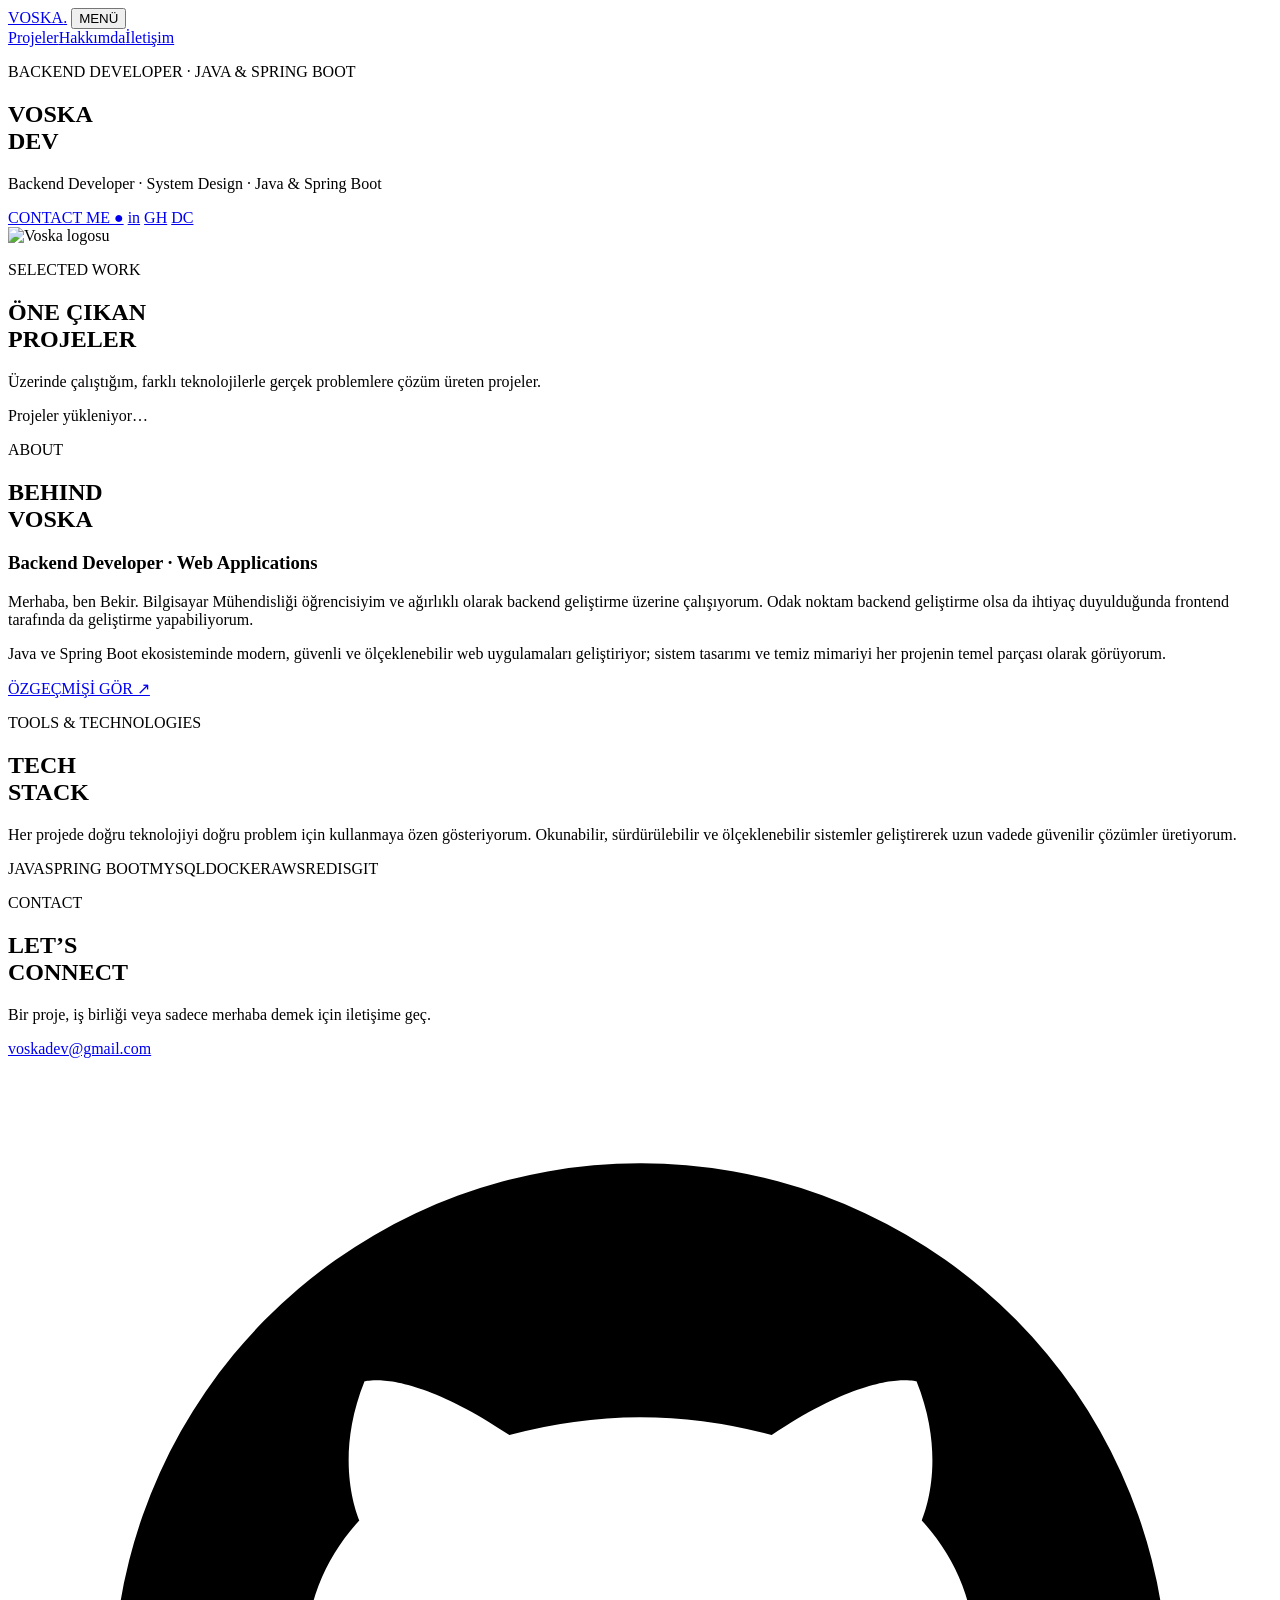
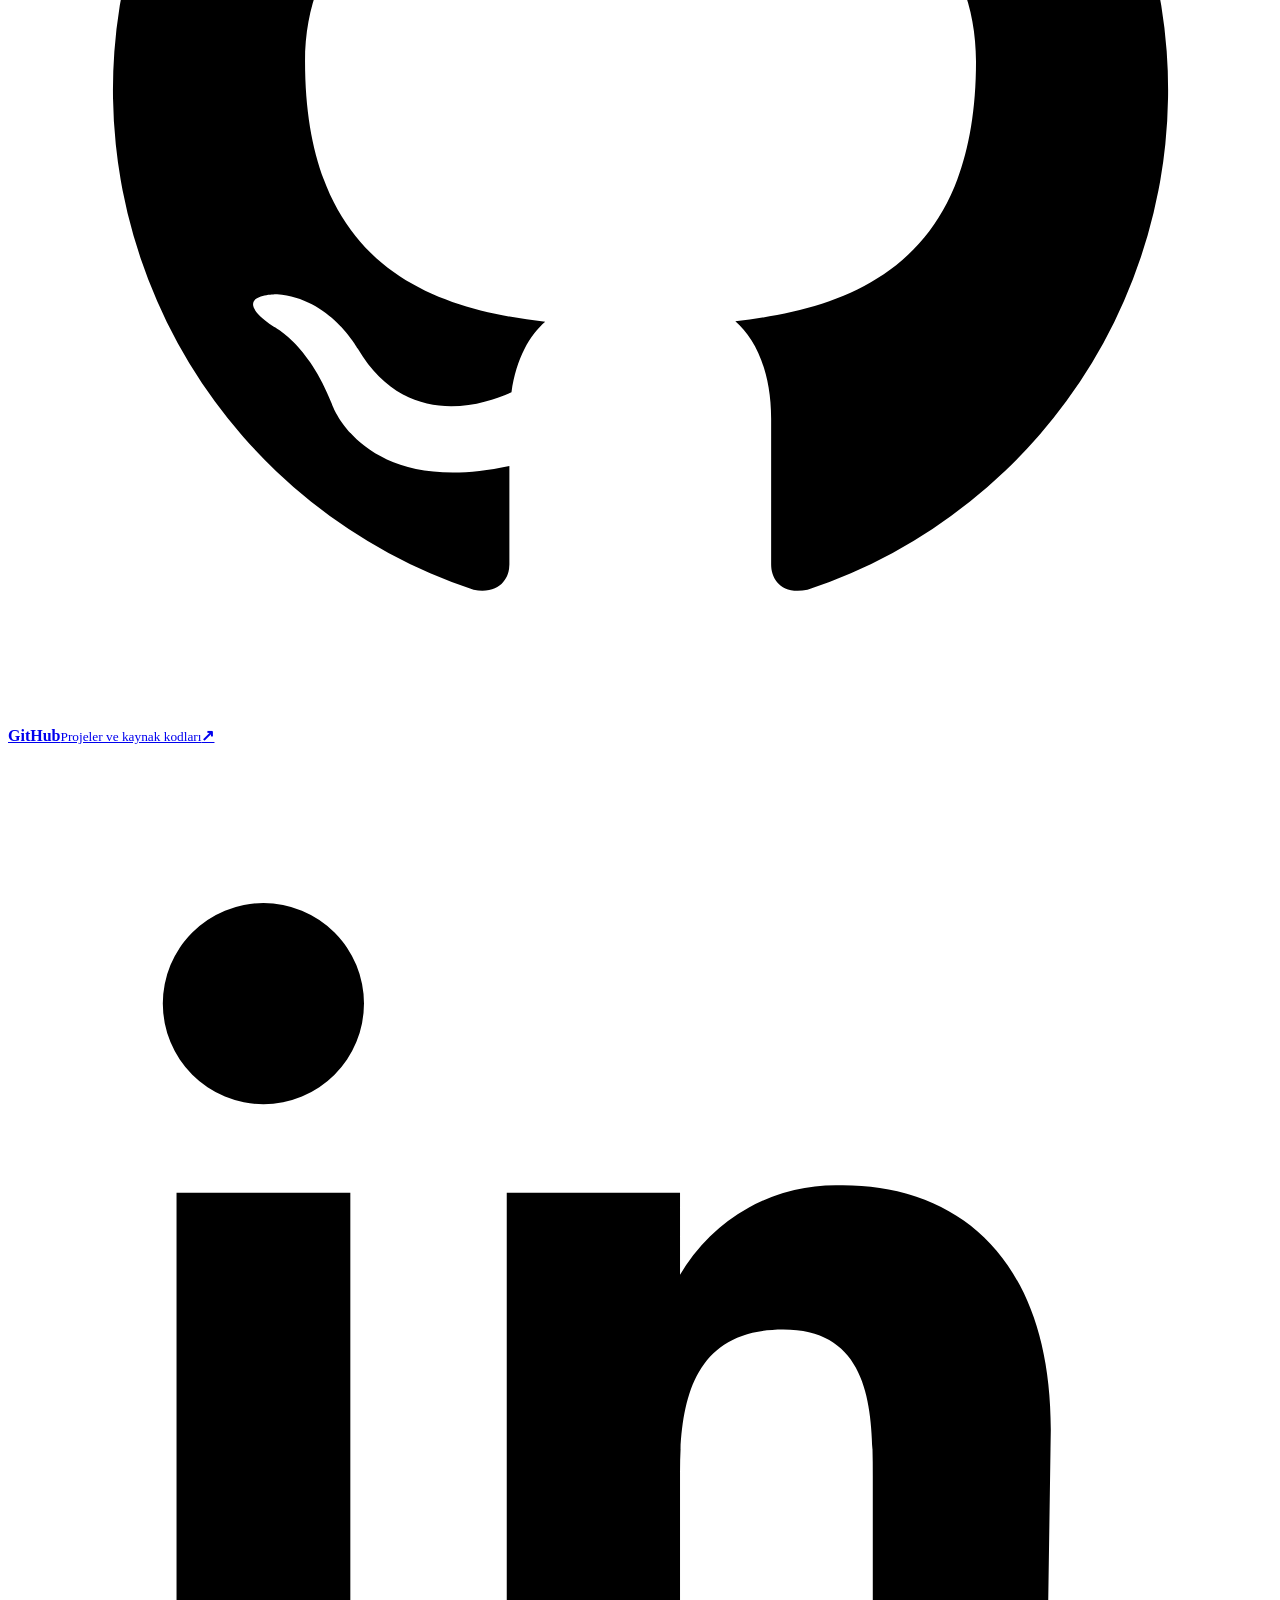
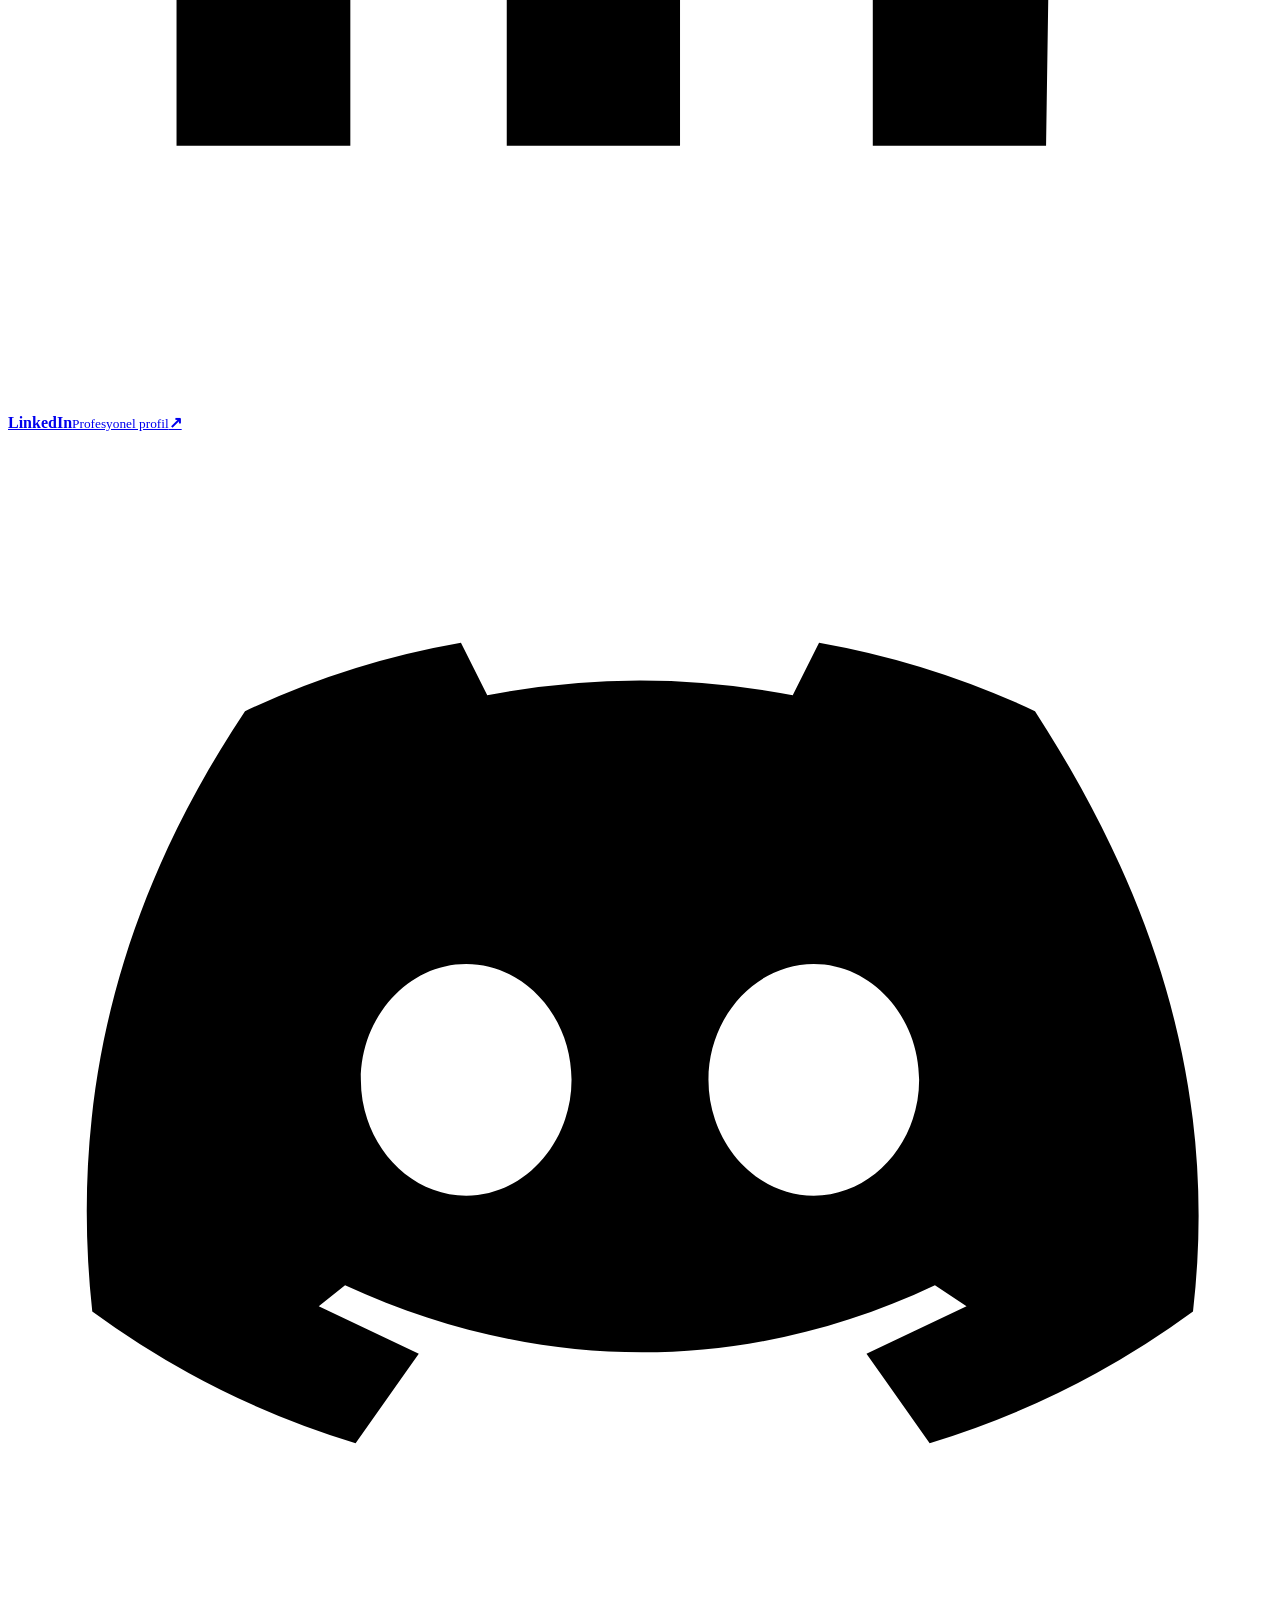
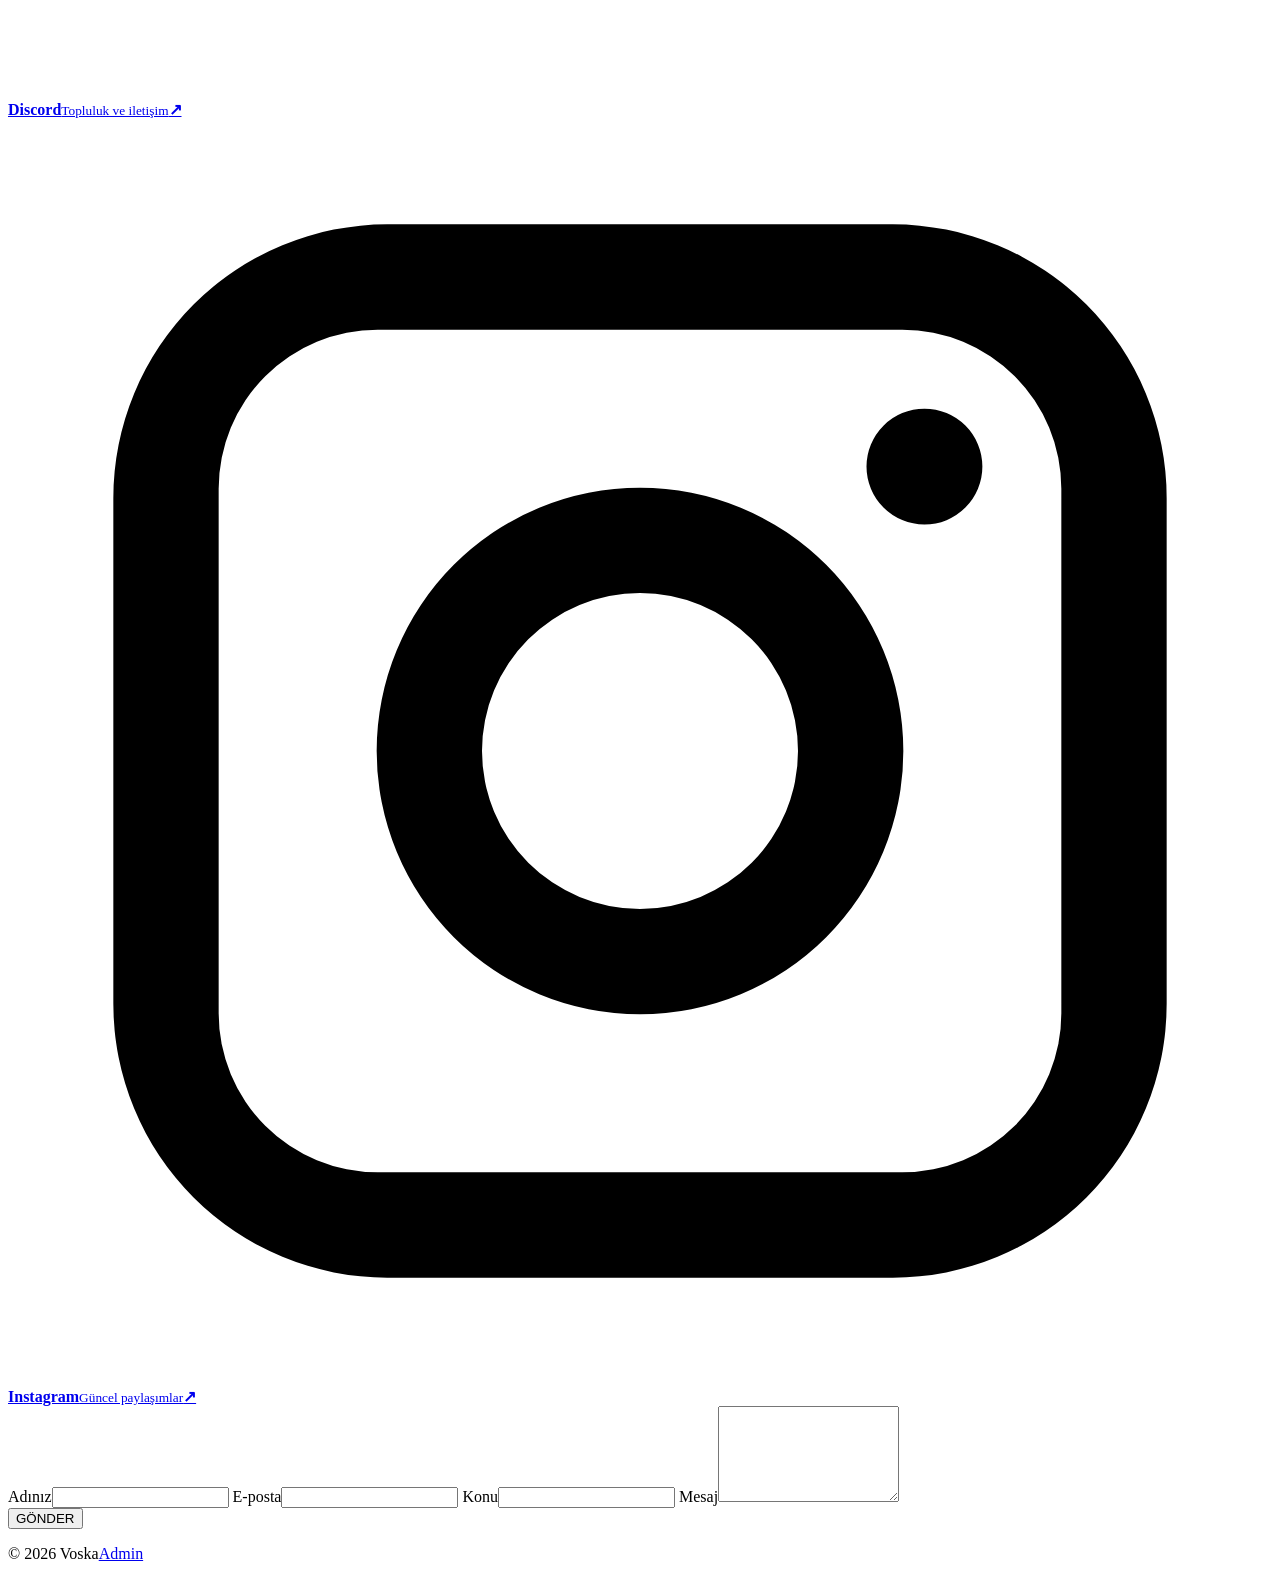
==== src/main/resources/static/index.html @ 18e945df "Initial website commit" ====
<!doctype html>
<html lang="tr">
<head>
  <meta charset="UTF-8">
  <meta name="viewport" content="width=device-width, initial-scale=1">
  <meta name="description" content="Voska — Backend Developer, Java ve Spring Boot projeleri">
  <title>Voska Dev</title>
  <link rel="stylesheet" href="/css/site.css">
  <script defer src="/js/site.js"></script>
</head>
<body>
  <header class="site-header">
    <a class="brand" href="#home" aria-label="Voska ana sayfa">VOSKA<span>.</span></a>
    <button class="menu-toggle" type="button" aria-expanded="false" aria-controls="main-nav">MENÜ</button>
    <nav id="main-nav" class="main-nav">
      <a href="#projects">Projeler</a><a href="#about">Hakkımda</a><a href="#contact">İletişim</a>
    </nav>
  </header>

  <main>
    <section id="home" class="hero section-shell">
      <div class="hero-copy">
        <p class="eyebrow">BACKEND DEVELOPER · JAVA & SPRING BOOT</p>
        <h1>VOSKA<br><span>DEV</span></h1>
        <p class="hero-subtitle">Backend Developer · System Design · Java & Spring Boot</p>
        <div class="hero-actions">
          <a class="button button-gold" href="#contact">CONTACT ME <span>●</span></a>
          <a class="icon-link" data-social="linkedinUrl" href="#" target="_blank" rel="noreferrer" aria-label="LinkedIn">in</a>
          <a class="icon-link" data-social="githubUrl" href="#" target="_blank" rel="noreferrer" aria-label="GitHub">GH</a>
          <a class="icon-link" data-social="discordUrl" href="#" target="_blank" rel="noreferrer" aria-label="Discord">DC</a>
        </div>
      </div>
      <div class="hero-mark"><img src="/images/voska-logo.png" alt="Voska logosu"></div>
    </section>

    <section id="projects" class="projects section-shell section-border">
      <div class="section-intro"><p class="eyebrow">SELECTED WORK</p><h2>ÖNE ÇIKAN<br>PROJELER</h2><p>Üzerinde çalıştığım, farklı teknolojilerle gerçek problemlere çözüm üreten projeler.</p></div>
      <div id="project-list" class="project-list"><p class="loading">Projeler yükleniyor…</p></div>
    </section>

    <section id="about" class="about section-shell section-border">
      <div><p class="eyebrow">ABOUT</p><h2>BEHIND<br>VOSKA</h2></div>
      <div class="about-copy">
        <h3>Backend Developer · Web Applications</h3>
        <p>Merhaba, ben Bekir. Bilgisayar Mühendisliği öğrencisiyim ve ağırlıklı olarak backend geliştirme üzerine çalışıyorum. Odak noktam backend geliştirme olsa da ihtiyaç duyulduğunda frontend tarafında da geliştirme yapabiliyorum.</p>
        <p>Java ve Spring Boot ekosisteminde modern, güvenli ve ölçeklenebilir web uygulamaları geliştiriyor; sistem tasarımı ve temiz mimariyi her projenin temel parçası olarak görüyorum.</p>
        <a class="text-link" data-social="resumeUrl" href="#" target="_blank" rel="noreferrer">ÖZGEÇMİŞİ GÖR ↗</a>
      </div>
    </section>

    <section id="tech-stack" class="tech-stack-section section-shell section-border">
      <div><p class="eyebrow">TOOLS & TECHNOLOGIES</p><h2>TECH<br>STACK</h2></div>
      <div class="tech-stack-copy">
        <p>Her projede doğru teknolojiyi doğru problem için kullanmaya özen gösteriyorum. Okunabilir, sürdürülebilir ve ölçeklenebilir sistemler geliştirerek uzun vadede güvenilir çözümler üretiyorum.</p>
        <div class="tech-list"><span>JAVA</span><span>SPRING BOOT</span><span>MYSQL</span><span>DOCKER</span><span>AWS</span><span>REDIS</span><span>GIT</span></div>
      </div>
    </section>

    <section id="contact" class="contact section-shell section-border">
      <div class="contact-copy">
        <p class="eyebrow">CONTACT</p><h2>LET’S<br>CONNECT</h2>
        <p>Bir proje, iş birliği veya sadece merhaba demek için iletişime geç.</p>
        <a id="contact-email" class="email-link" href="mailto:voskadev@gmail.com">voskadev@gmail.com</a>
        <div class="social-links-vertical">
          <a data-social="githubUrl" href="#" target="_blank" rel="noreferrer"><span class="social-icon"><svg viewBox="0 0 24 24" aria-hidden="true"><path d="M12 2a10 10 0 0 0-3.16 19.49c.5.09.68-.22.68-.48v-1.87c-2.78.6-3.37-1.18-3.37-1.18-.45-1.16-1.11-1.47-1.11-1.47-.91-.62.07-.61.07-.61 1 .07 1.53 1.03 1.53 1.03.9 1.53 2.35 1.09 2.92.83.09-.65.35-1.09.64-1.34-2.22-.25-4.56-1.11-4.56-4.94 0-1.09.39-1.98 1.03-2.68-.1-.25-.45-1.27.1-2.64 0 0 .84-.27 2.75 1.02A9.55 9.55 0 0 1 12 6.82a9.5 9.5 0 0 1 2.5.34c1.91-1.29 2.75-1.02 2.75-1.02.55 1.37.2 2.39.1 2.64.64.7 1.03 1.59 1.03 2.68 0 3.84-2.34 4.68-4.57 4.93.36.31.68.92.68 1.85v2.77c0 .27.18.58.69.48A10 10 0 0 0 12 2Z"/></svg></span><span><strong>GitHub</strong><small>Projeler ve kaynak kodları</small></span><b>↗</b></a>
          <a data-social="linkedinUrl" href="#" target="_blank" rel="noreferrer"><span class="social-icon"><svg viewBox="0 0 24 24" aria-hidden="true"><path d="M6.5 8.5H3.2V19h3.3V8.5ZM4.85 3A1.91 1.91 0 1 0 4.85 6.82 1.91 1.91 0 0 0 4.85 3ZM19.8 13c0-3.17-1.69-4.64-3.95-4.64a3.42 3.42 0 0 0-3.09 1.7V8.5H9.47V19h3.29v-5.2c0-1.37.26-2.7 1.96-2.7 1.68 0 1.7 1.57 1.7 2.79V19h3.29L19.8 13Z"/></svg></span><span><strong>LinkedIn</strong><small>Profesyonel profil</small></span><b>↗</b></a>
          <a data-social="discordUrl" href="#" target="_blank" rel="noreferrer"><span class="social-icon"><svg viewBox="0 0 24 24" aria-hidden="true"><path d="M19.5 5.3A16.3 16.3 0 0 0 15.4 4l-.5 1a15.2 15.2 0 0 0-5.8 0l-.5-1a16 16 0 0 0-4.1 1.3C1.9 9.2 1.2 13 1.6 16.7a16.6 16.6 0 0 0 5 2.5l1.2-1.7-1.9-.9.5-.4c3.7 1.7 7.6 1.7 11.2 0l.6.4-1.9.9 1.2 1.7a16.6 16.6 0 0 0 5-2.5c.5-4.3-.8-8-3-11.4ZM8.7 14.5c-1.1 0-2-1-2-2.2s.9-2.2 2-2.2 2 1 2 2.2-.9 2.2-2 2.2Zm6.6 0c-1.1 0-2-1-2-2.2s.9-2.2 2-2.2 2 1 2 2.2-.9 2.2-2 2.2Z"/></svg></span><span><strong>Discord</strong><small>Topluluk ve iletişim</small></span><b>↗</b></a>
          <a data-social="instagramUrl" href="#" target="_blank" rel="noreferrer"><span class="social-icon"><svg viewBox="0 0 24 24" aria-hidden="true"><path d="M7.2 2h9.6A5.2 5.2 0 0 1 22 7.2v9.6a5.2 5.2 0 0 1-5.2 5.2H7.2A5.2 5.2 0 0 1 2 16.8V7.2A5.2 5.2 0 0 1 7.2 2Zm-.18 2A3.02 3.02 0 0 0 4 7.02v9.96A3.02 3.02 0 0 0 7.02 20h9.96A3.02 3.02 0 0 0 20 16.98V7.02A3.02 3.02 0 0 0 16.98 4H7.02ZM17.4 5.5a1.1 1.1 0 1 1 0 2.2 1.1 1.1 0 0 1 0-2.2ZM12 7a5 5 0 1 1 0 10 5 5 0 0 1 0-10Zm0 2a3 3 0 1 0 0 6 3 3 0 0 0 0-6Z"/></svg></span><span><strong>Instagram</strong><small>Güncel paylaşımlar</small></span><b>↗</b></a>
        </div>
      </div>
      <form id="contact-form" class="contact-form">
        <label>Adınız<input name="name" required maxlength="100"></label>
        <label>E-posta<input name="email" type="email" required maxlength="254"></label>
        <label>Konu<input name="subject" required maxlength="150"></label>
        <label>Mesaj<textarea name="message" required maxlength="5000" rows="6"></textarea></label>
        <div class="form-footer"><button class="button button-gold" type="submit">GÖNDER</button><p id="form-status" role="status"></p></div>
      </form>
    </section>
  </main>
  <footer><span>© 2026 Voska</span><a href="/admin/login.html">Admin</a></footer>
</body>
</html>
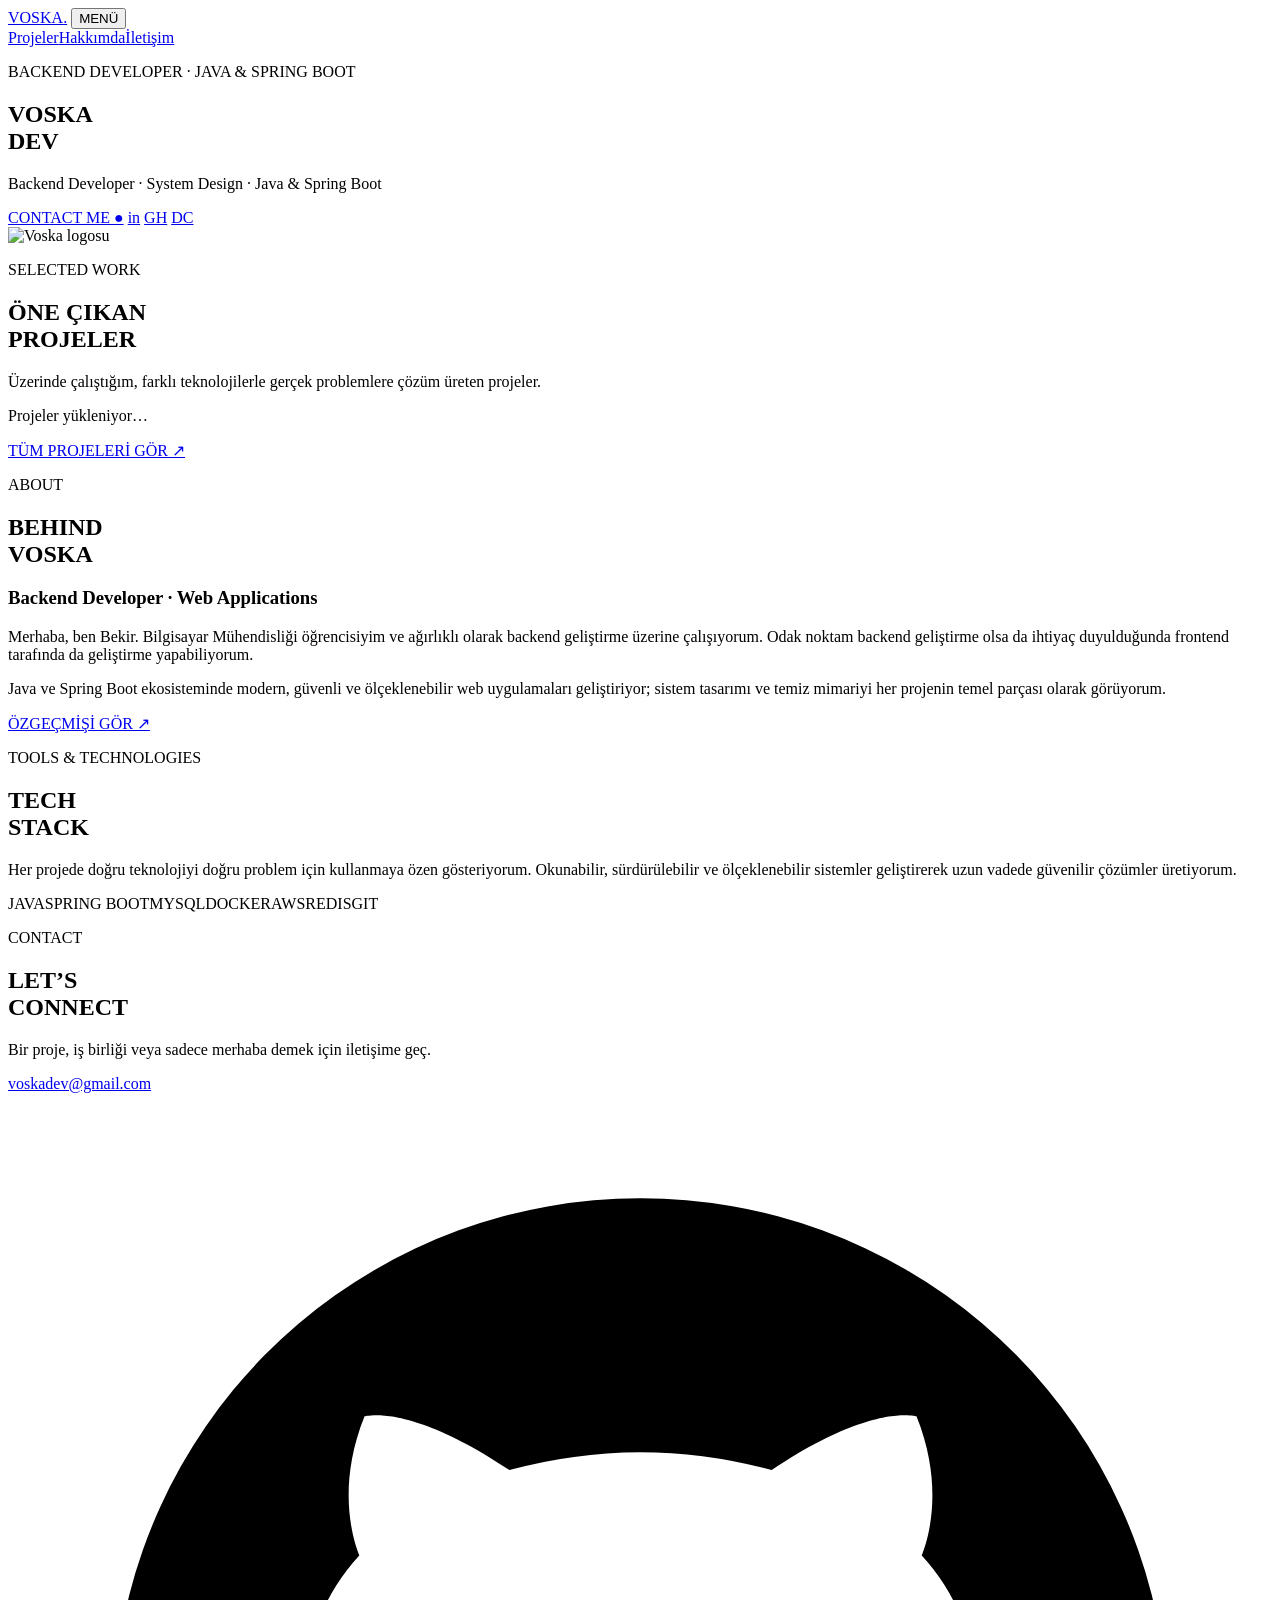
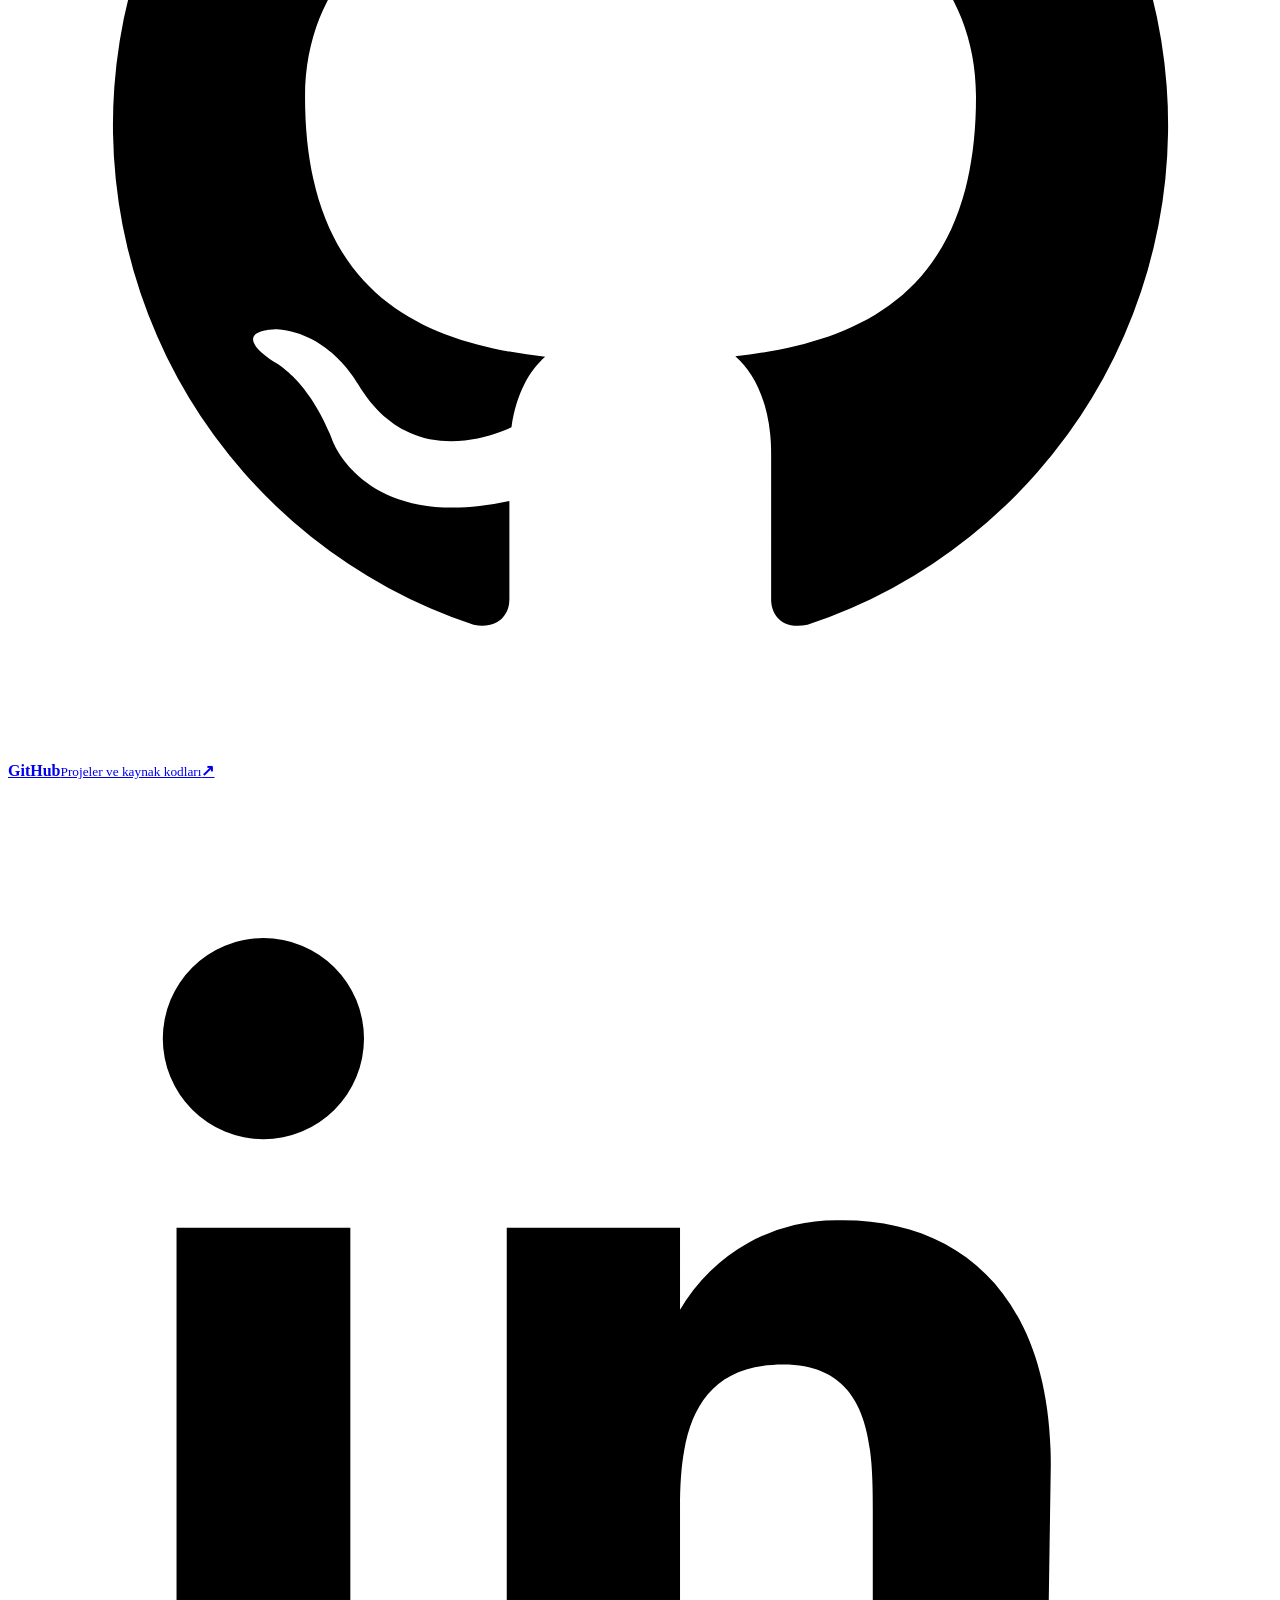
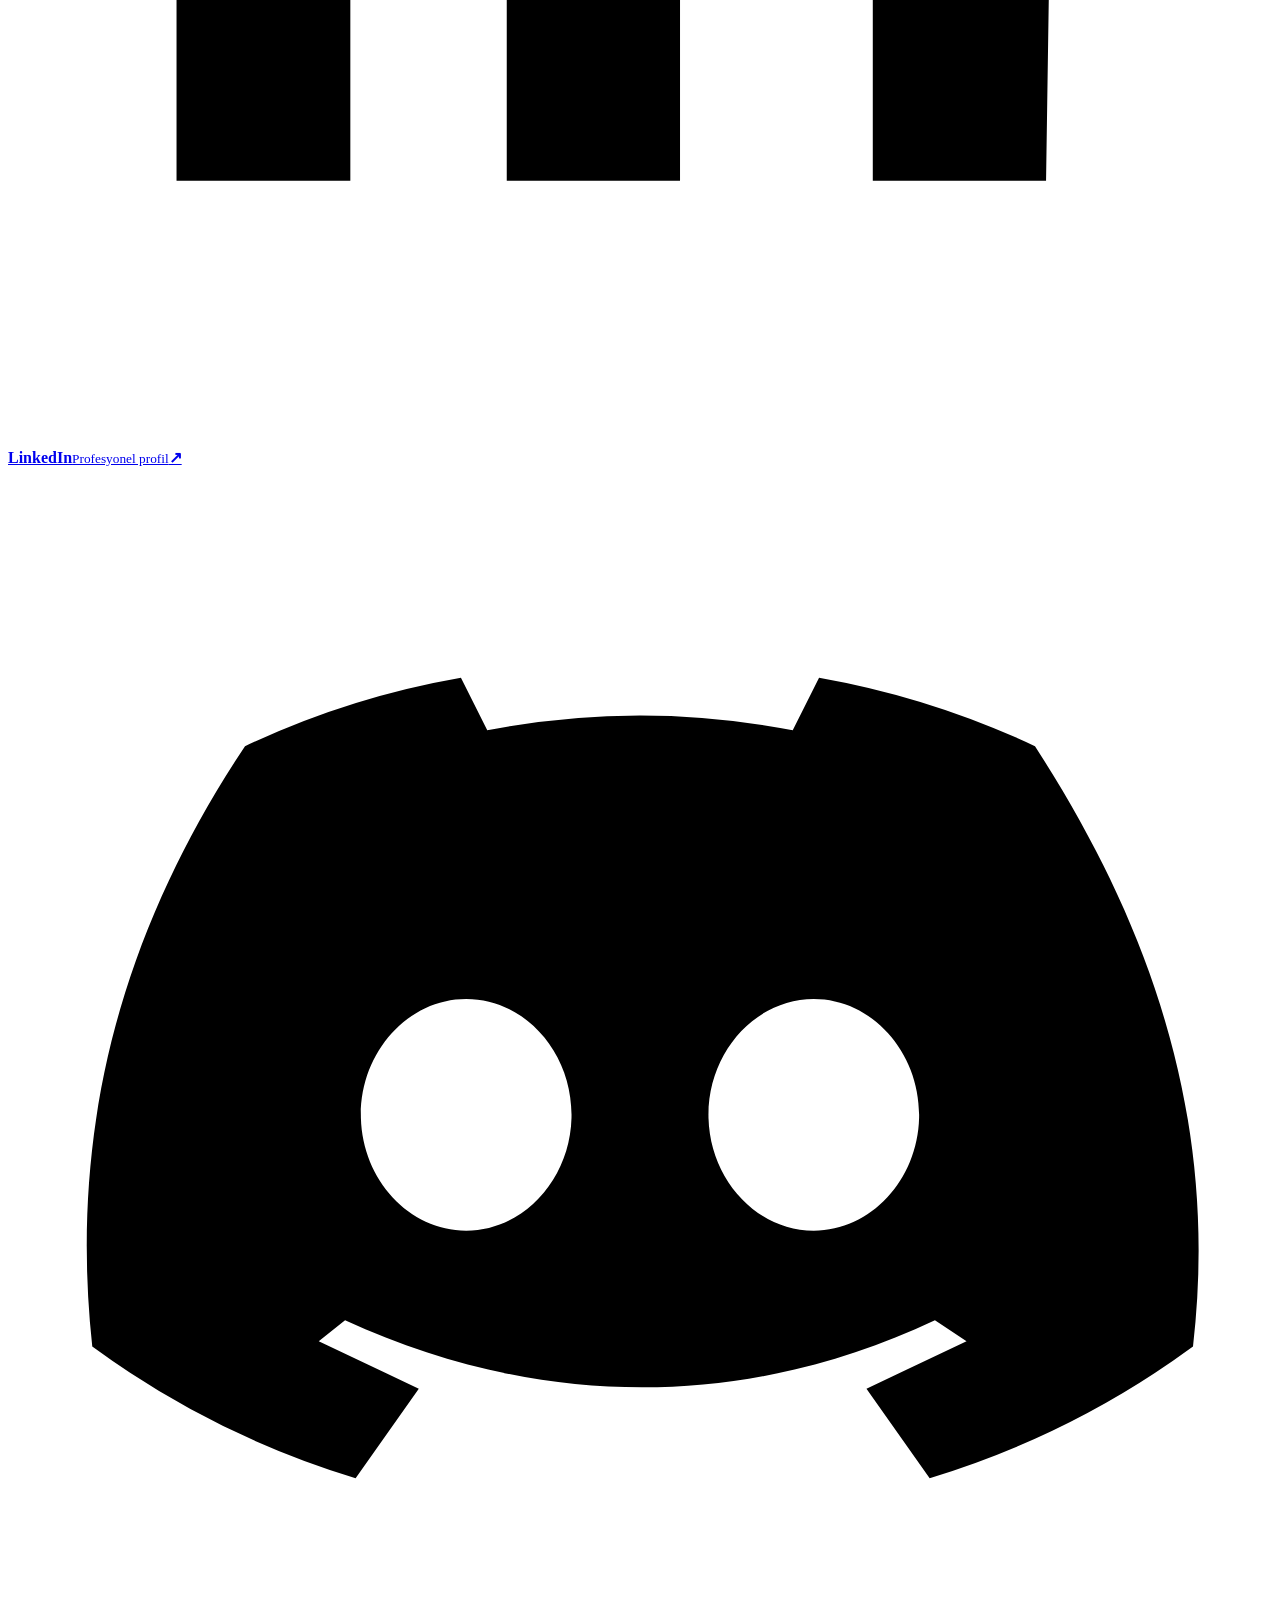
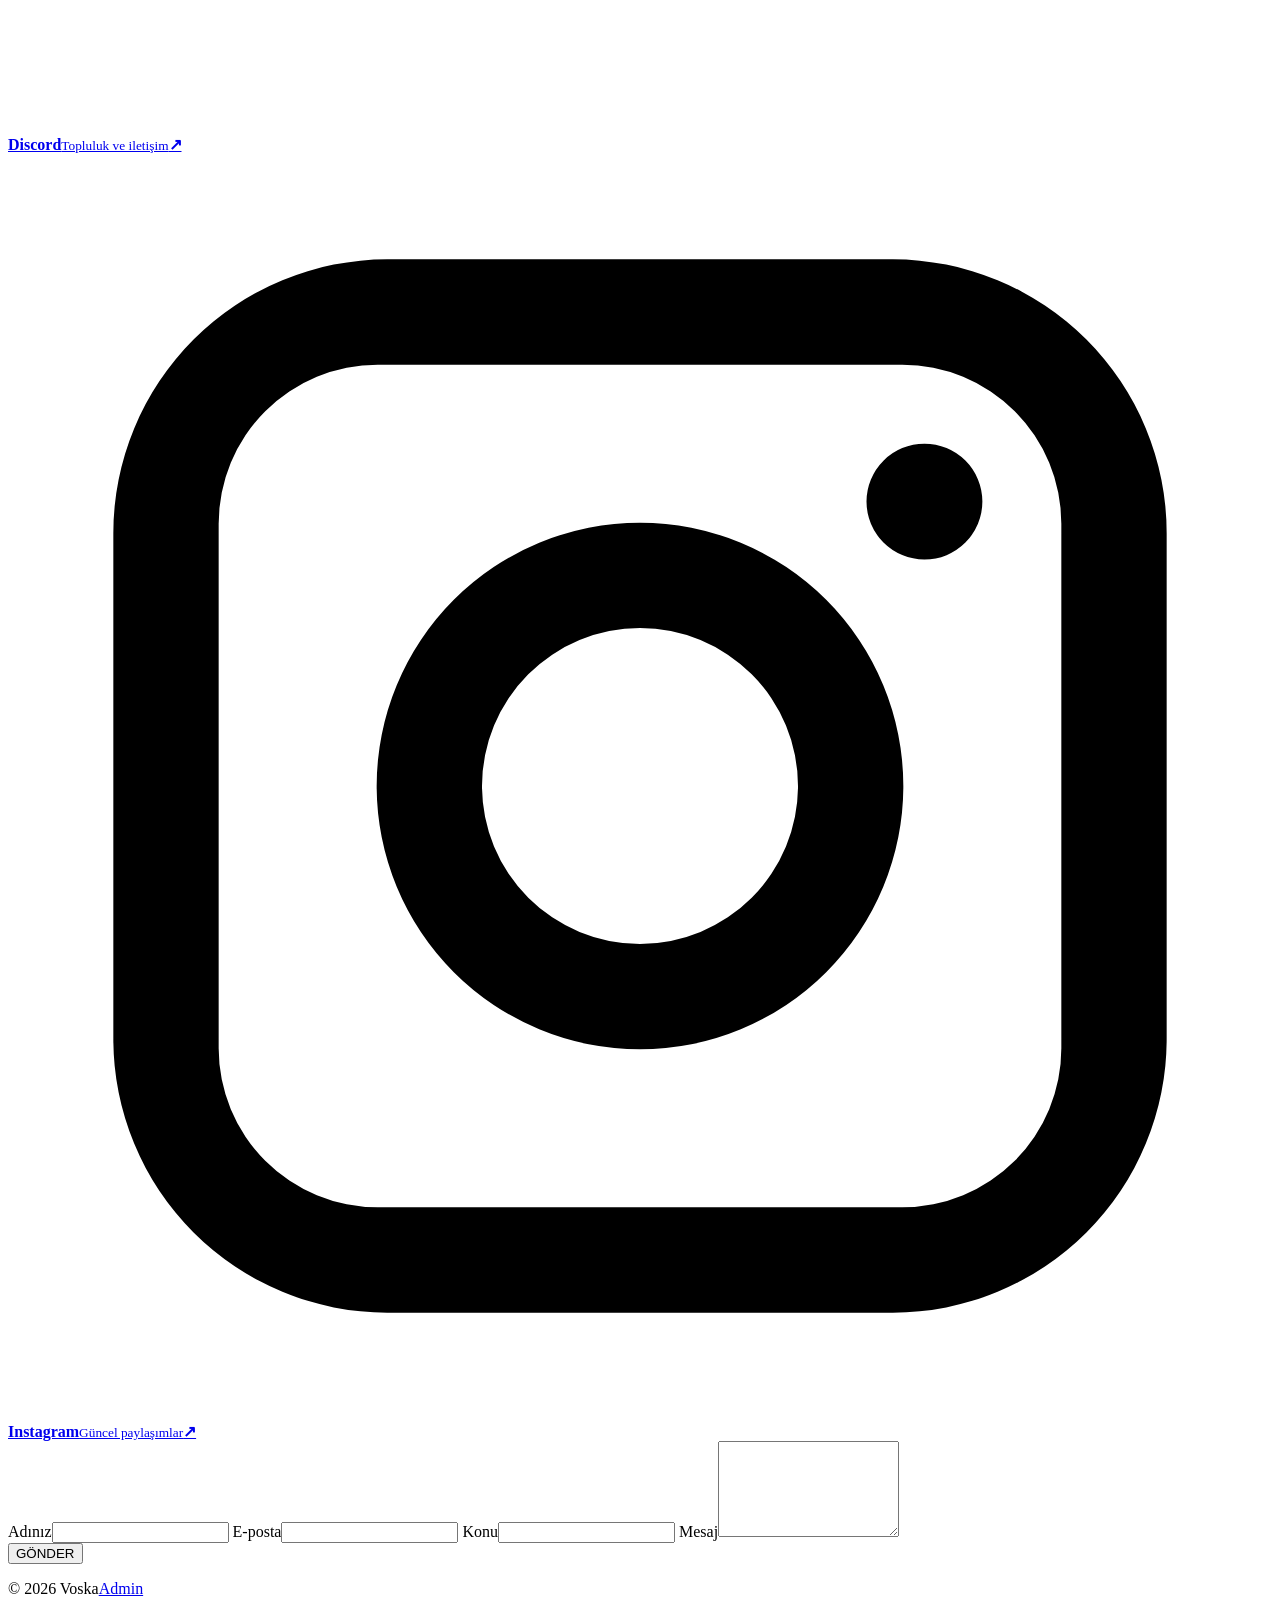
==== commit 9b4bf9fd: "added main projects page" ====
--- a/src/main/resources/static/index.html
+++ b/src/main/resources/static/index.html
@@ -13,7 +13,7 @@
     <a class="brand" href="#home" aria-label="Voska ana sayfa">VOSKA<span>.</span></a>
     <button class="menu-toggle" type="button" aria-expanded="false" aria-controls="main-nav">MENÜ</button>
     <nav id="main-nav" class="main-nav">
-      <a href="#projects">Projeler</a><a href="#about">Hakkımda</a><a href="#contact">İletişim</a>
+      <a href="/projects">Projeler</a><a href="#about">Hakkımda</a><a href="#contact">İletişim</a>
     </nav>
   </header>
 
@@ -36,6 +36,7 @@
     <section id="projects" class="projects section-shell section-border">
       <div class="section-intro"><p class="eyebrow">SELECTED WORK</p><h2>ÖNE ÇIKAN<br>PROJELER</h2><p>Üzerinde çalıştığım, farklı teknolojilerle gerçek problemlere çözüm üreten projeler.</p></div>
       <div id="project-list" class="project-list"><p class="loading">Projeler yükleniyor…</p></div>
+      <div class="all-projects-action"><a class="button button-gold" href="/projects">TÜM PROJELERİ GÖR <span>↗</span></a></div>
     </section>
 
     <section id="about" class="about section-shell section-border">
